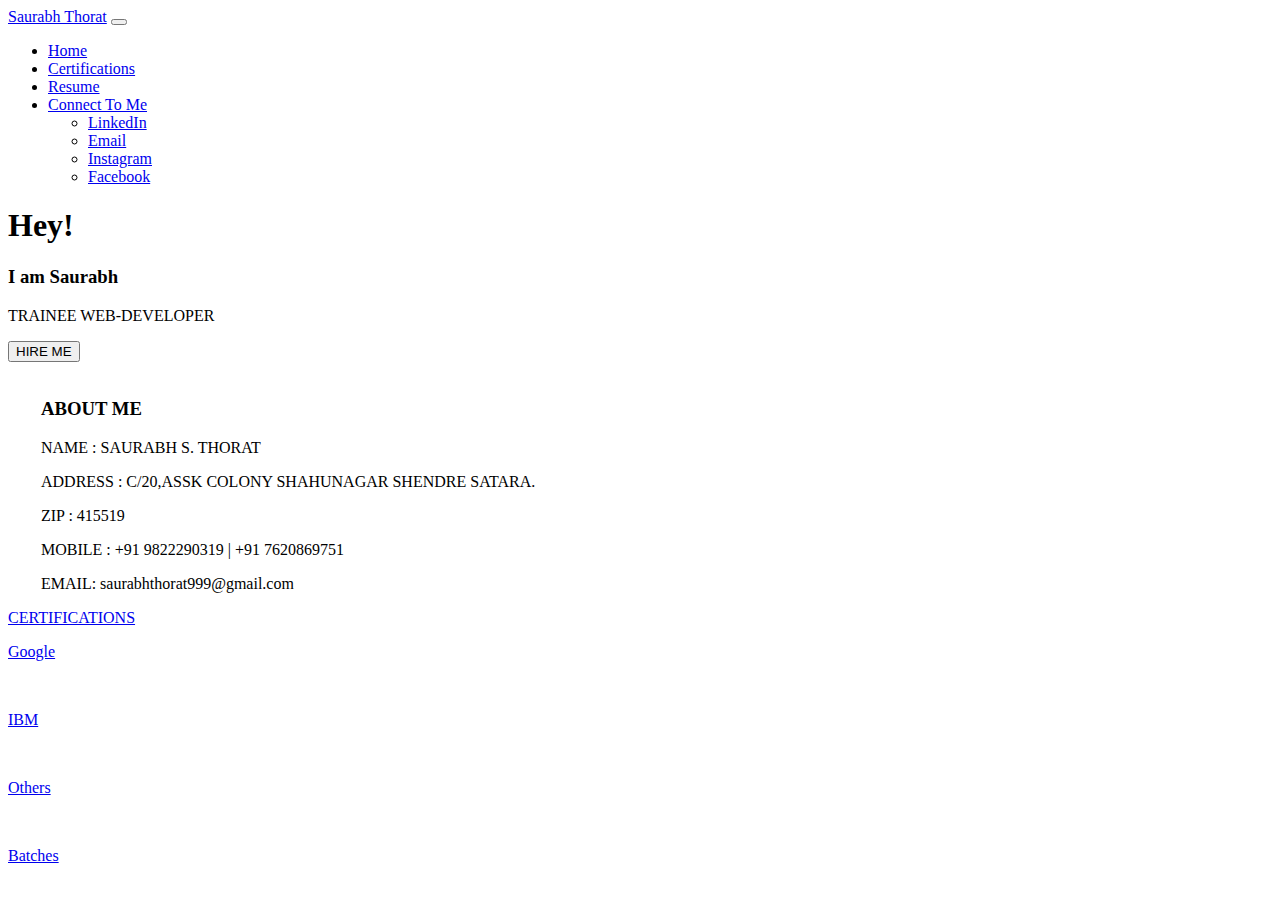
==== index.html @ f39e6c2a "Add files via upload" ====
<!DOCTYPE html>
<html lang="en">
  <head>
    <meta charset="utf-8">
    <meta name="veiwport" content="width=device-width, initial-scale=1,">
    <title>PORTFOLIO</title>
    <link rel="stylesheet" type="text/css" href="css/bootstrap.css">
    <link rel="stylesheet" type="text/css" href="css/style.css">
    <link rel="stylesheet" href="https://use.fontawesome.com/releases/v5.15.1/css/all.css" integrity="sha384-vp86vTRFVJgpjF9jiIGPEEqYqlDwgyBgEF109VFjmqGmIY/Y4HV4d3Gp2irVfcrp" crossorigin="anonymous">
  
  </head>


  <body>
    <div class="social-bar">
      <div class="linkedin"><a href="https://www.linkedin.com/in/saurabh-thorat-594b8b1aa"><i class="a fab fa-linkedin"></i></a></div>

      <div class="email"><a href="mailto:saurabhthorat999@gmail.com"><i class="a fas fa-envelope"></i></a></div>
      <div class="facebook"><a href="https://www.facebook.com/profile.php?id=100004315096310"><i class="a fab fa-facebook-square"></i></a></div>
      <div class="instagram"><a href="https://www.instagram.com/saurabhthorat99/"><i class="a fab fa-instagram"></i></a></div>
      <div class="whatsapp"><a href="https://wa.me/qr/RVSXSX4LTBLAP1"><i class="a fab fa-whatsapp"></i></a></div>
      <div class="mobile"><a href="tel:+91 9822290319"><i class="a fas fa-phone-square-alt"></i></a></div>
    </div>
  	
  	<header>
      <!--NAVBAR -->
<nav class="navbar navbar-expand-lg navbar-light bg-light">
  <div class="container-fluid" id="notification-bar">
    <a class="navbar-brand "  href="index.html"> <i class="fas fa-user-tie"></i> Saurabh Thorat</a>
    <button class="navbar-toggler" type="button" data-bs-toggle="collapse" data-bs-target="#navbarNavDropdown" aria-controls="navbarNavDropdown" aria-expanded="true" aria-label="Toggle navigation">
      <span class="navbar-toggler-icon"></span>
    </button>
    <div class="collapse navbar-collapse" id="navbarNavDropdown">
      <ul class="navbar-nav ml-auto">
        <li class="nav-item">
          <a class="nav-link active" aria-current="page" href="index.html">Home</a>
        </li>
        <li class="nav-item">
          <a class="nav-link" href="#crt" target="_blank">Certifications</a>
        </li>
        <li class="nav-item">
          <a class="nav-link" href="#">Resume</a>
        </li>
        <li class="nav-item dropdown">
          <a class="nav-link dropdown-toggle" href="#" id="navbarDropdownMenuLink" role="button" data-bs-toggle="dropdown" aria-expanded="false">
            Connect To Me
          </a>
          <ul class="dropdown-menu" aria-labelledby="navbarDropdownMenuLink">
            <li><a class="dropdown-item" href="https://www.linkedin.com/in/saurabh-thorat-594b8b1aa" target="_blank">LinkedIn</a></li>
            <li><a class="dropdown-item" href="https://www.linkedin.com/in/saurabh-thorat-594b8b1aa" target="_blank">Email</a></li>
            <li><a class="dropdown-item" href="https://www.instagram.com/saurabhthorat99/" target="_blank">Instagram</a></li>
            <li><a class="dropdown-item" href="https://www.facebook.com/profile.php?id=100004315096310" target="_blank">Facebook</a></li>
          </ul>
        </li>
      </ul>
    </div>
  </div>
</nav>
</header>
<!--NAVBAR CLOSE-->
          <div class="content ">
                    <div>
                      <h1>Hey!</h1>
                      </div>
                    <div>
                      <h3>I am Saurabh </h3>
                    </div>
                      <div>
                      <p>TRAINEE WEB-DEVELOPER</p>
                    </div>

                  <button type="button" class="btn">HIRE ME</button>
          </div>
          <div class="container">
          <div class="row" id="self">
            <div class="col-md-6" id="pic"><img src="images/IMG_20210106_115514.jpg" alt=""></div>
            <div class="col-md-6" id="info" style="padding-left: 33px;">
              <h3>ABOUT ME</h3>
              <p>NAME : SAURABH S. THORAT</p>
              <p>ADDRESS : C/20,ASSK COLONY SHAHUNAGAR SHENDRE SATARA.</p>
              <p>ZIP : 415519</p>
              <p>MOBILE : +91 9822290319 | +91 7620869751</p>
              <p>EMAIL: saurabhthorat999@gmail.com</p>
            </div>
          </div>
          </div>
          <div class="certi" id="crt"><a href="#crt" target="_blank"> CERTIFICATIONS</a>
          </div>
          <div class="container">
         <div class="row justify-content-around" id="cmp">
           <a href="google.html"><p>Google</p>
            <div class="col-md-3" id="first"><img src="images/google-logo.jpg" alt=""></div>
           </a>
           <a href="ibm.html"><p>IBM</p>
            <div class="col-md-3" id="second"><img src="images/ibm-logo.png" alt=""></div>
           </a>
           <a href="other.html"><p>Others</p>
            <div class="col-md-3" id="third"><img src="images/certified.jpg" alt=""> </div>
           </a>
           <a href="batches.html"><p>Batches</p>
            <div class="col-md-3" id="fourth"><img src="images/batches.png" alt=""> </div>
           </a>
                     
          </div>
          </div>
         
      <script src="https://cdn.jsdelivr.net/npm/bootstrap@5.0.0-beta1/dist/js/bootstrap.bundle.min.js" integrity="sha384-ygbV9kiqUc6oa4msXn9868pTtWMgiQaeYH7/t7LECLbyPA2x65Kgf80OJFdroafW" crossorigin="anonymous"></script>
  </body>
</html>
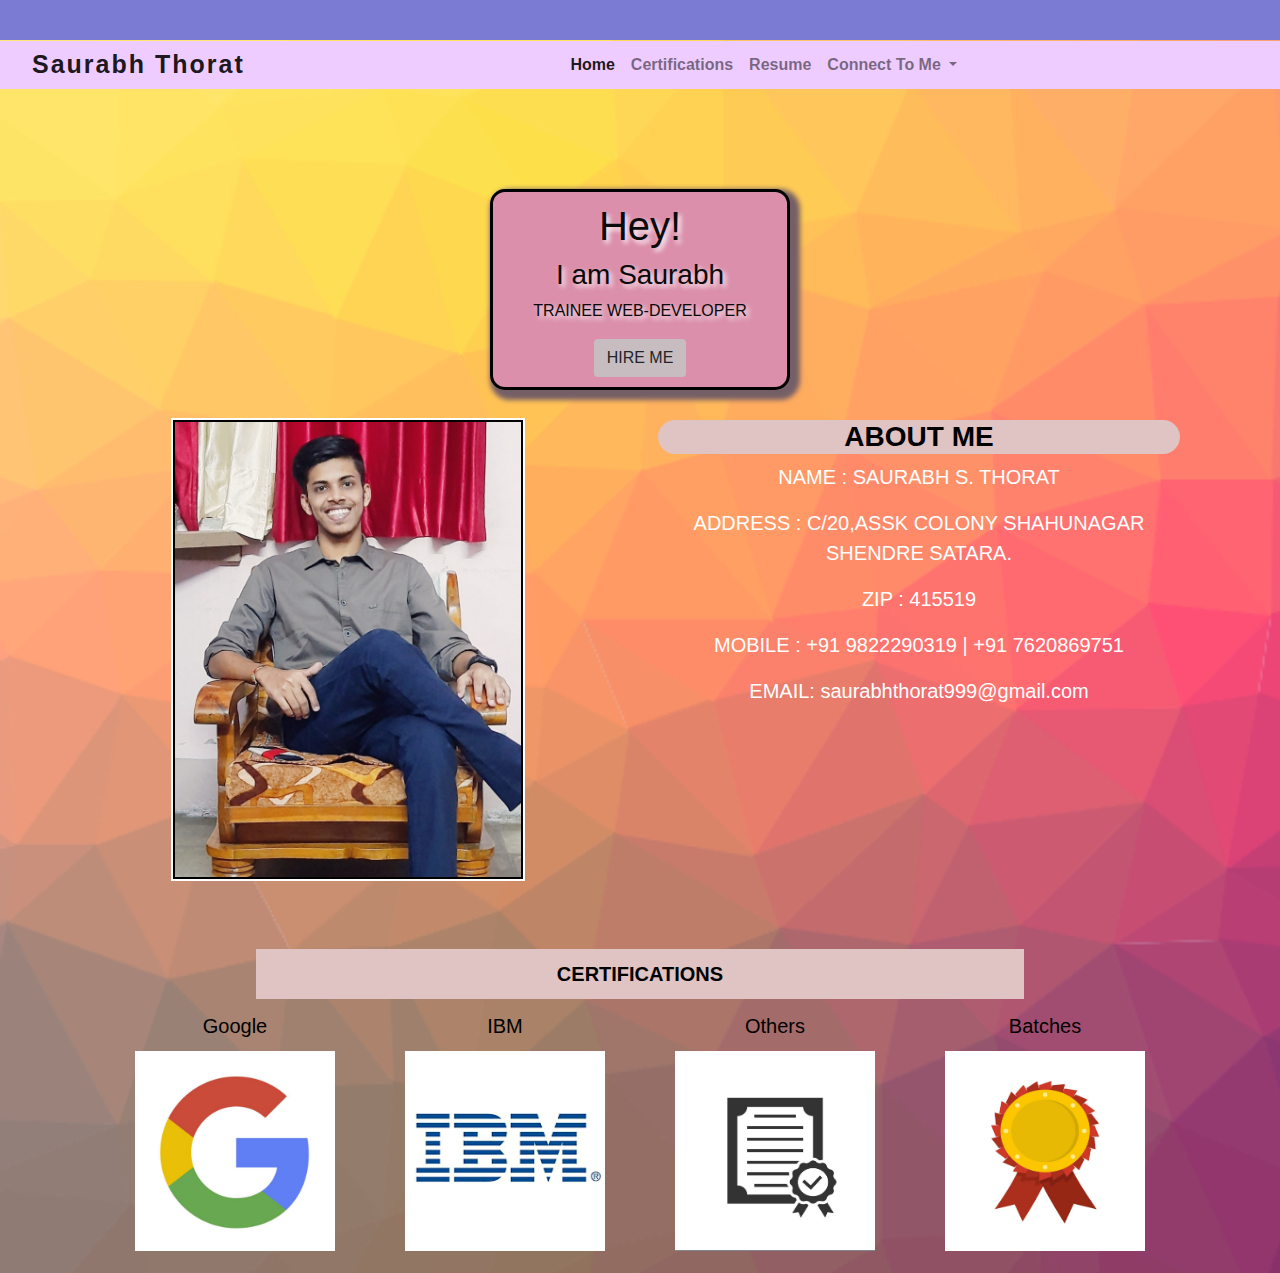
==== commit 419971df: "Update index.html" ====
--- a/index.html
+++ b/index.html
@@ -4,7 +4,7 @@
     <meta charset="utf-8">
     <meta name="veiwport" content="width=device-width, initial-scale=1,">
     <title>PORTFOLIO</title>
-    <link rel="stylesheet" type="text/css" href="css/bootstrap.css">
+    <link rel="stylesheet" type="text/css" href="css/bootstrap.min.css">
     <link rel="stylesheet" type="text/css" href="css/style.css">
     <link rel="stylesheet" href="https://use.fontawesome.com/releases/v5.15.1/css/all.css" integrity="sha384-vp86vTRFVJgpjF9jiIGPEEqYqlDwgyBgEF109VFjmqGmIY/Y4HV4d3Gp2irVfcrp" crossorigin="anonymous">
   
@@ -47,7 +47,7 @@
           </a>
           <ul class="dropdown-menu" aria-labelledby="navbarDropdownMenuLink">
             <li><a class="dropdown-item" href="https://www.linkedin.com/in/saurabh-thorat-594b8b1aa" target="_blank">LinkedIn</a></li>
-            <li><a class="dropdown-item" href="https://www.linkedin.com/in/saurabh-thorat-594b8b1aa" target="_blank">Email</a></li>
+            <li><a class="dropdown-item" href="mailto:saurabhthorat999@gmail.com" target="_blank">Email</a></li>
             <li><a class="dropdown-item" href="https://www.instagram.com/saurabhthorat99/" target="_blank">Instagram</a></li>
             <li><a class="dropdown-item" href="https://www.facebook.com/profile.php?id=100004315096310" target="_blank">Facebook</a></li>
           </ul>
@@ -107,4 +107,4 @@
       <script src="https://cdn.jsdelivr.net/npm/bootstrap@5.0.0-beta1/dist/js/bootstrap.bundle.min.js" integrity="sha384-ygbV9kiqUc6oa4msXn9868pTtWMgiQaeYH7/t7LECLbyPA2x65Kgf80OJFdroafW" crossorigin="anonymous"></script>
   </body>
 </html>
-  +  
--- a/css/style.css
+++ b/css/style.css
@@ -0,0 +1,263 @@
+
+body{
+	background-color: #ddd1e3;
+	background-image: url(../images/cool-background\(5\).png);
+	background-repeat: no-repeat;
+	background-size: cover;
+	box-sizing: border-box;
+	font-family: -apple-system, BlinkMacSystemFont, 'Segoe UI', Roboto, Oxygen, Ubuntu, Cantarell, 'Open Sans', 'Helvetica Neue', sans-serif;
+	
+}
+.navbar{
+	padding: 0px;
+	
+}
+#notification-bar{
+	margin-top: -6px;
+}
+.social-bar{
+	display:inline-block;
+	width: 100%;
+	margin-bottom: 0px;
+	padding: 5px;
+	text-decoration-style: none;
+	 background-color:rgb(123, 123, 211); 
+
+}
+.a:hover{
+	color: rgb(19, 4, 1);
+	transition: all 50ms 0s ease-in-out;
+	transform: scale(2);
+	}
+.linkedin{
+	margin-left: 10px;
+	float: left;
+	padding: 3px;
+	text-align: center;
+
+}
+	.email{
+	padding: 3px;
+	float: left;
+	margin-left: 10px;
+	text-align: center;	
+}
+
+.instagram{
+	padding: 3px;
+	float: left;
+	margin-left: 10px;
+	text-align: center;
+}
+
+.facebook{
+	float: left;
+	padding: 3px;
+	margin-left: 10px;
+	text-align: center;	
+}
+.whatsapp{
+	float: left;
+	padding: 3px;
+	margin-left: 10px;
+	text-align: center;	
+}
+.mobile{
+	float: left;
+	padding: 3px;
+	margin-left: 10px;
+	text-align: center;	
+}
+#notification-bar{
+	background-color: #eeccff;
+	
+	}
+.navbar-brand{
+	font-weight: bolder;
+	font-size: 25px;
+	letter-spacing: 2px;
+	margin-left: 15px;
+}
+.navbar-nav li:hover{
+	background-color: white;
+}
+.dropdown-menu{
+	background-color: #eeccff;
+	text-align:center;
+	border: none;
+
+}
+.navbar-nav{
+	text-align: center;
+	align-items: center;
+	margin: auto;
+	color: black;
+	font-weight: bold;
+
+}
+ .content{
+  	color: #0a0a0a;
+  	margin:auto;
+  	margin-top: 100px;
+ 	width:300px;
+ 	padding: 10px 8px 10px 8px ;	
+ 	text-align: center;
+ 	background-color: #db8fab;	
+ 	border:3px solid black;
+ 	border-radius: 15px;
+	box-shadow: 5px  5px 5px 5px #755f67;
+	text-shadow: 3px 3px 5px white;
+}
+.btn{
+	background-color: #c7bdc1;
+	animation-name: sample;
+	animation-iteration-count: infinite;
+    animation-duration: 1s;
+    animation-timing-function: ease-in-out;
+    animation-direction: alternate;
+}
+@keyframes sample{
+	from{background-color: black;color: white;}
+	to{background-color: white;color: black}
+}
+.btn:hover{
+	background-color: black;
+	color: white;
+	
+	
+}
+#self{
+	color:white;
+	margin-top: 20px;
+	height: 100%;
+	margin-top: 30px;
+	display: inline-flex;
+	width: 100%;
+	font-size: 20px;
+
+}
+
+.col-md-6 img{
+	width: 350px;
+	border: 2px solid black;
+	outline: 2px solid white;
+	align-content: center;
+	margin-bottom: 20px;
+}
+
+ @media (width<=750px){
+	#info{
+		padding-left: 50px;
+	}
+*}
+ #info h3{
+	background-color:rgb(224, 195, 195);
+	color: black;
+	font-weight: bolder;
+	border-radius: 40px;
+	
+ }
+
+ #info p{
+	color: rgb(255, 255, 255);
+	 font-weight:450;
+	 font-family:-apple-system, BlinkMacSystemFont, 'Segoe UI', Roboto, Oxygen, Ubuntu, Cantarell, 'Open Sans', 'Helvetica Neue', sans-serif;
+	
+ }
+  
+ 
+.certi{
+	text-align: center;
+	color: black;
+	font-size: 20px;
+	font-family: Arial, Helvetica, sans-serif;
+	font-weight: bolder;
+	margin:auto;
+	width: 60%;
+	height: 50px;
+	padding-top: 10px;
+	text-decoration-style:none;
+	margin-top: 30px;
+	background-color: rgb(224, 195, 195);
+	text-decoration-style:none;
+	
+}
+.row{
+	text-align: center;
+	margin-bottom: 20px;
+
+}
+.row div{
+	padding-left: 0px;
+	padding-right: 0px;
+}
+
+
+#cmp{
+	margin-left: 15px;
+	margin-right: 15px;
+}
+#cmp p{
+	margin-top: 10px;
+	margin-bottom: -10px;
+	text-align: center;
+	
+	font-size: 20px;
+
+}
+#first{
+	
+	margin-top: 20px;
+	width: 200px;
+	height: 200px;
+	background-repeat: no-repeat;
+	background-size: cover;
+	
+}
+
+a{
+	text-decoration: none;
+	color: black;
+	padding: 2px;
+	margin: auto;
+}
+#second{
+	
+	margin-top: 20px;
+	width: 200px;
+	height: 200px;
+
+	background-repeat: no-repeat;
+	background-size: cover;
+}
+#third{
+	
+	margin-top: 20px;
+	width: 200px;
+	height: 200px;
+	background-repeat: no-repeat;
+	background-size: cover;
+
+}
+ #fourth{
+	margin-top: 20px;
+	width: 200px;
+	height: 200px;
+	background-repeat: no-repeat;
+	background-size: cover;
+	
+} 
+#cmp img{
+	width: 200px;
+	height: 200px;
+}
+.row a:hover{
+	margin-top: 20px;
+	margin-bottom: 20px;
+	transform: scale(1.1);
+	color: black;
+}
+.certi a:hover{
+	background:rgb(2, 19, 29);
+	color: white;
+}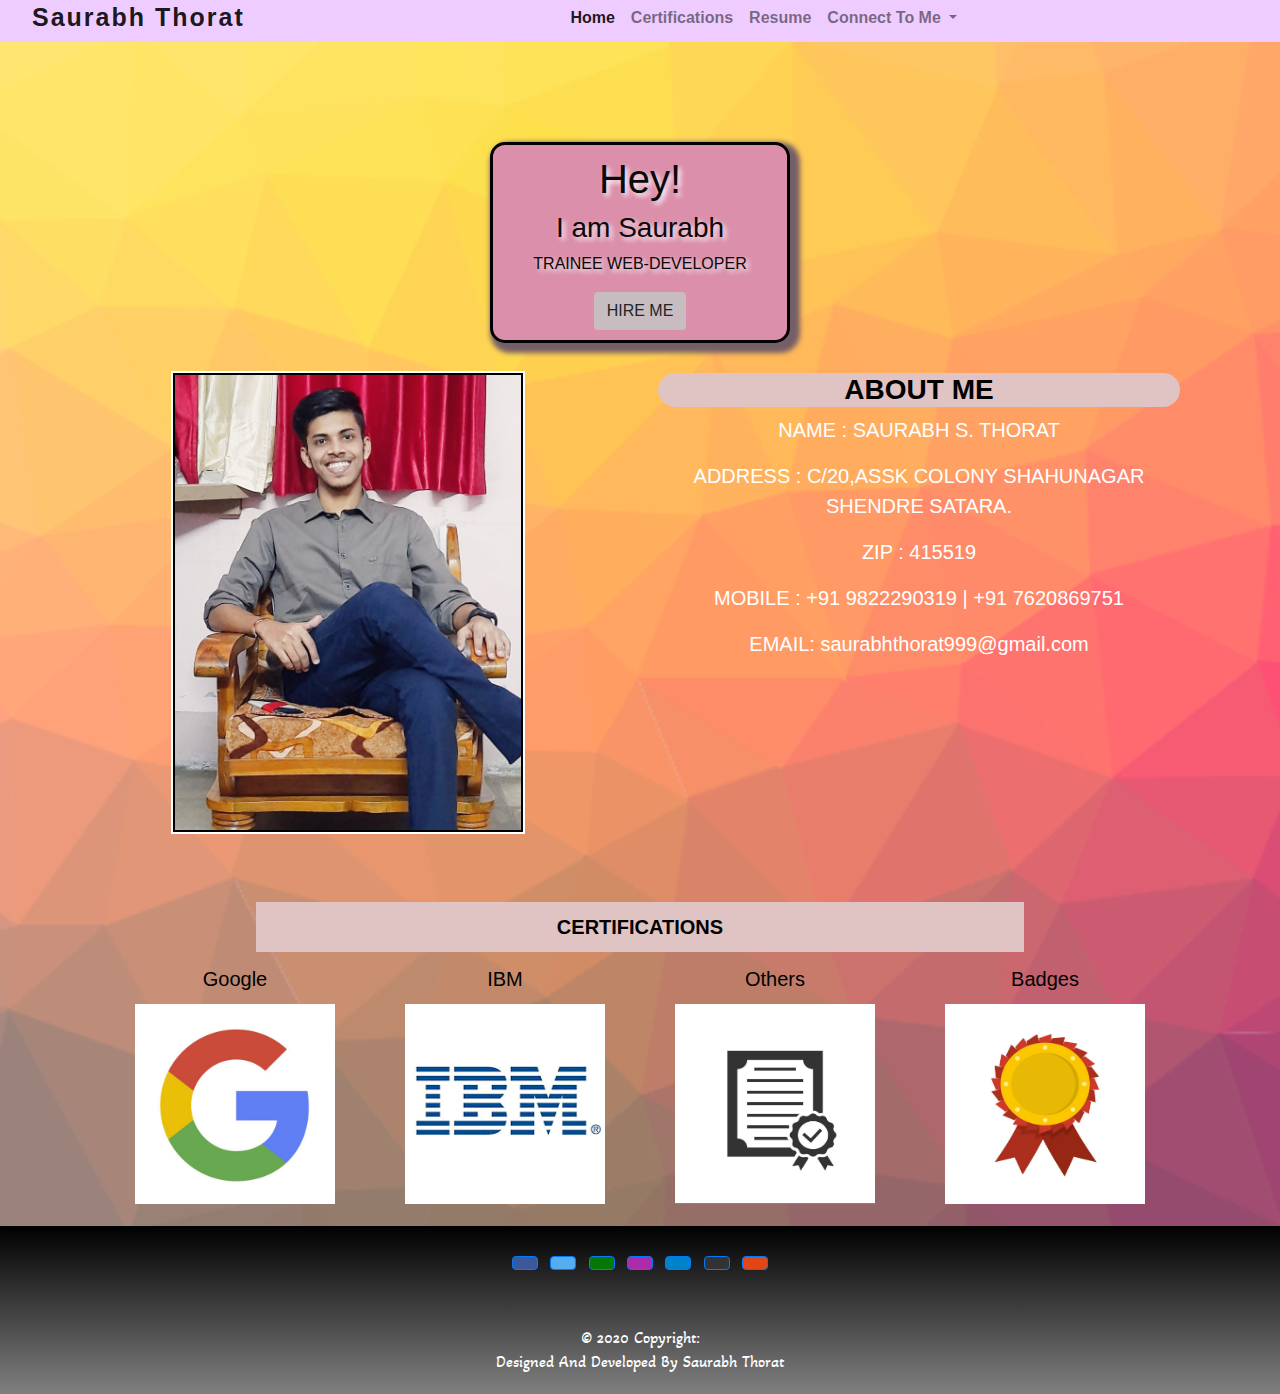
==== commit 33274b92: "Update index.html" ====
--- a/index.html
+++ b/index.html
@@ -2,27 +2,22 @@
 <html lang="en">
   <head>
     <meta charset="utf-8">
-    <meta name="veiwport" content="width=device-width, initial-scale=1,">
+    <meta name="veiwport" content="width=device-width, initial-scale=1">
     <title>PORTFOLIO</title>
-    <link rel="stylesheet" type="text/css" href="css/bootstrap.min.css">
+    <link rel="stylesheet" type="text/css" href="css/bootstrap.css">
     <link rel="stylesheet" type="text/css" href="css/style.css">
     <link rel="stylesheet" href="https://use.fontawesome.com/releases/v5.15.1/css/all.css" integrity="sha384-vp86vTRFVJgpjF9jiIGPEEqYqlDwgyBgEF109VFjmqGmIY/Y4HV4d3Gp2irVfcrp" crossorigin="anonymous">
+    <link rel="preconnect" href="https://fonts.gstatic.com">
+<link href="https://fonts.googleapis.com/css2?family=Akaya+Telivigala&display=swap" rel="stylesheet">
+<link rel="preconnect" href="https://fonts.gstatic.com">
+<link href="https://fonts.googleapis.com/css2?family=Akaya+Telivigala&display=swap" rel="stylesheet">
+
   
   </head>
 
 
   <body>
-    <div class="social-bar">
-      <div class="linkedin"><a href="https://www.linkedin.com/in/saurabh-thorat-594b8b1aa"><i class="a fab fa-linkedin"></i></a></div>
-
-      <div class="email"><a href="mailto:saurabhthorat999@gmail.com"><i class="a fas fa-envelope"></i></a></div>
-      <div class="facebook"><a href="https://www.facebook.com/profile.php?id=100004315096310"><i class="a fab fa-facebook-square"></i></a></div>
-      <div class="instagram"><a href="https://www.instagram.com/saurabhthorat99/"><i class="a fab fa-instagram"></i></a></div>
-      <div class="whatsapp"><a href="https://wa.me/qr/RVSXSX4LTBLAP1"><i class="a fab fa-whatsapp"></i></a></div>
-      <div class="mobile"><a href="tel:+91 9822290319"><i class="a fas fa-phone-square-alt"></i></a></div>
-    </div>
-  	
-  	<header>
+    <header>
       <!--NAVBAR -->
 <nav class="navbar navbar-expand-lg navbar-light bg-light">
   <div class="container-fluid" id="notification-bar">
@@ -47,9 +42,10 @@
           </a>
           <ul class="dropdown-menu" aria-labelledby="navbarDropdownMenuLink">
             <li><a class="dropdown-item" href="https://www.linkedin.com/in/saurabh-thorat-594b8b1aa" target="_blank">LinkedIn</a></li>
-            <li><a class="dropdown-item" href="mailto:saurabhthorat999@gmail.com" target="_blank">Email</a></li>
+            <li><a class="dropdown-item" href="https://www.linkedin.com/in/saurabh-thorat-594b8b1aa" target="_blank">Email</a></li>
             <li><a class="dropdown-item" href="https://www.instagram.com/saurabhthorat99/" target="_blank">Instagram</a></li>
             <li><a class="dropdown-item" href="https://www.facebook.com/profile.php?id=100004315096310" target="_blank">Facebook</a></li>
+
           </ul>
         </li>
       </ul>
@@ -69,7 +65,7 @@
                       <p>TRAINEE WEB-DEVELOPER</p>
                     </div>
 
-                  <button type="button" class="btn">HIRE ME</button>
+                  <button type="button" class="btn" id="hiremebtn">HIRE ME</button>
           </div>
           <div class="container">
           <div class="row" id="self">
@@ -89,7 +85,7 @@
           <div class="container">
          <div class="row justify-content-around" id="cmp">
            <a href="google.html"><p>Google</p>
-            <div class="col-md-3" id="first"><img src="images/google-logo.jpg" alt=""></div>
+            <div class="col-md-3 col-sm-12" id="first"><img src="images/google-logo.jpg" alt=""></div>
            </a>
            <a href="ibm.html"><p>IBM</p>
             <div class="col-md-3" id="second"><img src="images/ibm-logo.png" alt=""></div>
@@ -97,13 +93,92 @@
            <a href="other.html"><p>Others</p>
             <div class="col-md-3" id="third"><img src="images/certified.jpg" alt=""> </div>
            </a>
-           <a href="batches.html"><p>Batches</p>
+           <a href="badges.html"><p>Badges</p>
             <div class="col-md-3" id="fourth"><img src="images/batches.png" alt=""> </div>
            </a>
                      
           </div>
           </div>
          
+      
+     
+      <footer class="bg-light text-center text-white">
+        <!-- Grid container -->
+        <div class="container p-4 pb-0" >
+          <!-- Section: Social media -->
+          <section class="mb-4">
+            <!-- Facebook -->
+            <a
+              class="btn btn-primary btn-floating m-1"
+              style="background-color: #3b5998;"
+              href="https://www.facebook.com/profile.php?id=100004315096310"
+              role="button"
+              ><i class="fab fa-facebook-f"></i
+            ></a>
+      
+            <!-- Gmail -->
+            <a
+              class="btn btn-primary btn-floating m-1"
+              style="background-color: #55acee;"
+              href="#!"
+              role="button"
+              ><i class="a fas fa-envelope"></i
+            ></a>
+      
+            <!-- whatsapp -->
+            <a
+              class="btn btn-primary btn-floating m-1"
+              style="background-color: #057705;"
+              href="mailto:saurabhthorat999@gmail.com"
+              role="button"
+              ><i class="fab fa-whatsapp"></i
+            ></a>
+      
+            <!-- Instagram -->
+            <a
+              class="btn btn-primary btn-floating m-1"
+              style="background-color: #ac2bac;"
+              href="https://www.instagram.com/saurabhthorat99/"
+              role="button"
+              ><i class="fab fa-instagram"></i
+            ></a>
+      
+            <!-- Linkedin -->
+            <a
+              class="btn btn-primary btn-floating m-1"
+              style="background-color: #0082ca;"
+              href="https://www.linkedin.com/in/saurabh-thorat-594b8b1aa"
+              role="button"
+              ><i class="fab fa-linkedin-in"></i
+            ></a>
+            <!-- Github -->
+            <a
+              class="btn btn-primary btn-floating m-1"
+              style="background-color: #333333;"
+              href="#!"
+              role="button"
+              ><i class="fab fa-github"></i
+            ></a>
+            <!-- Telephone -->
+            <a
+              class="btn btn-primary btn-floating m-1"
+              style="background-color: #e24617;"
+              href="tel:+91 9822290319"
+              role="button"
+              ><i class="a fas fa-phone-square-alt"></i
+            ></a>
+          </section>
+          <!-- Section: Social media -->
+        </div>
+        <!-- Grid container -->
+      
+        <!-- Copyright -->
+        <div class="text-center p-1">
+          
+         <p id="footer-name">© 2020 Copyright: <br> Designed And Developed By Saurabh Thorat</p>
+        </div>
+        <!-- Copyright -->
+      </footer>
       <script src="https://cdn.jsdelivr.net/npm/bootstrap@5.0.0-beta1/dist/js/bootstrap.bundle.min.js" integrity="sha384-ygbV9kiqUc6oa4msXn9868pTtWMgiQaeYH7/t7LECLbyPA2x65Kgf80OJFdroafW" crossorigin="anonymous"></script>
   </body>
 </html>
--- a/css/style.css
+++ b/css/style.css
@@ -24,7 +24,7 @@
 	 background-color:rgb(123, 123, 211); 
 
 }
-.a:hover{
+.social-bar a:hover{
 	color: rgb(19, 4, 1);
 	transition: all 50ms 0s ease-in-out;
 	transform: scale(2);
@@ -108,7 +108,7 @@
 	box-shadow: 5px  5px 5px 5px #755f67;
 	text-shadow: 3px 3px 5px white;
 }
-.btn{
+#hiremebtn{
 	background-color: #c7bdc1;
 	animation-name: sample;
 	animation-iteration-count: infinite;
@@ -134,6 +134,7 @@
 	display: inline-flex;
 	width: 100%;
 	font-size: 20px;
+	
 
 }
 
@@ -145,11 +146,11 @@
 	margin-bottom: 20px;
 }
 
- @media (width<=750px){
+ @media (width <=750px){
 	#info{
 		padding-left: 50px;
 	}
-*}
+}
  #info h3{
 	background-color:rgb(224, 195, 195);
 	color: black;
@@ -252,12 +253,24 @@
 	height: 200px;
 }
 .row a:hover{
-	margin-top: 20px;
+	/* margin-top: 20px;
 	margin-bottom: 20px;
 	transform: scale(1.1);
-	color: black;
+	color: black; */
+	transform: translateY(10px);
+	transition: transform .5s ease;
 }
 .certi a:hover{
 	background:rgb(2, 19, 29);
 	color: white;
-}+}
+
+#footer-name{
+	color: white;
+	font-family: 'Akaya Telivigala', cursive;
+}
+
+footer{
+	background:linear-gradient(black,grey);
+
+}
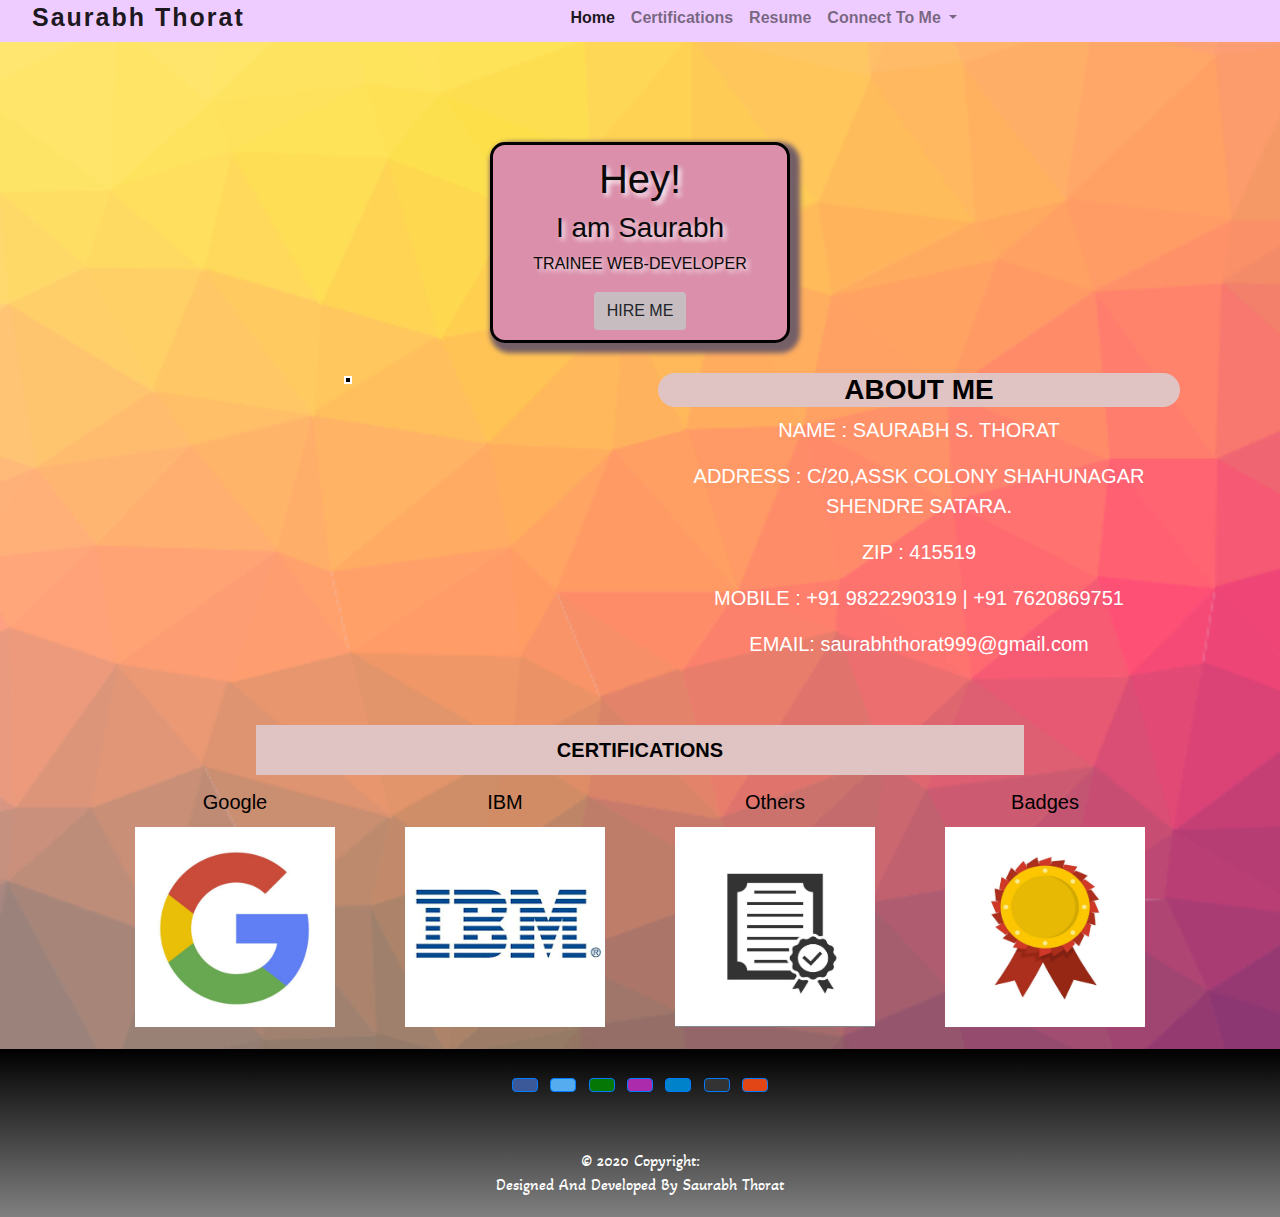
==== commit 13ffa9a3: "Update index.html" ====
--- a/index.html
+++ b/index.html
@@ -69,7 +69,7 @@
           </div>
           <div class="container">
           <div class="row" id="self">
-            <div class="col-md-6" id="pic"><img src="images/IMG_20210106_115514.jpg" alt=""></div>
+            <div class="col-md-6" id="pic"><img src="https://drive.google.com/file/d/1LYOUdfM8FQgCbAAehZi8NrsSo7SlMU8x/view?usp=sharing" alt=""></div>
             <div class="col-md-6" id="info" style="padding-left: 33px;">
               <h3>ABOUT ME</h3>
               <p>NAME : SAURABH S. THORAT</p>
@@ -120,7 +120,7 @@
             <a
               class="btn btn-primary btn-floating m-1"
               style="background-color: #55acee;"
-              href="#!"
+              href="mailto:saurabhthorat999@gmail.com"
               role="button"
               ><i class="a fas fa-envelope"></i
             ></a>
@@ -129,7 +129,7 @@
             <a
               class="btn btn-primary btn-floating m-1"
               style="background-color: #057705;"
-              href="mailto:saurabhthorat999@gmail.com"
+              href="https://wa.me/qr/RVSXSX4LTBLAP1"
               role="button"
               ><i class="fab fa-whatsapp"></i
             ></a>
@@ -155,7 +155,7 @@
             <a
               class="btn btn-primary btn-floating m-1"
               style="background-color: #333333;"
-              href="#!"
+              href="https://github.com/saurabhthorat999"
               role="button"
               ><i class="fab fa-github"></i
             ></a>
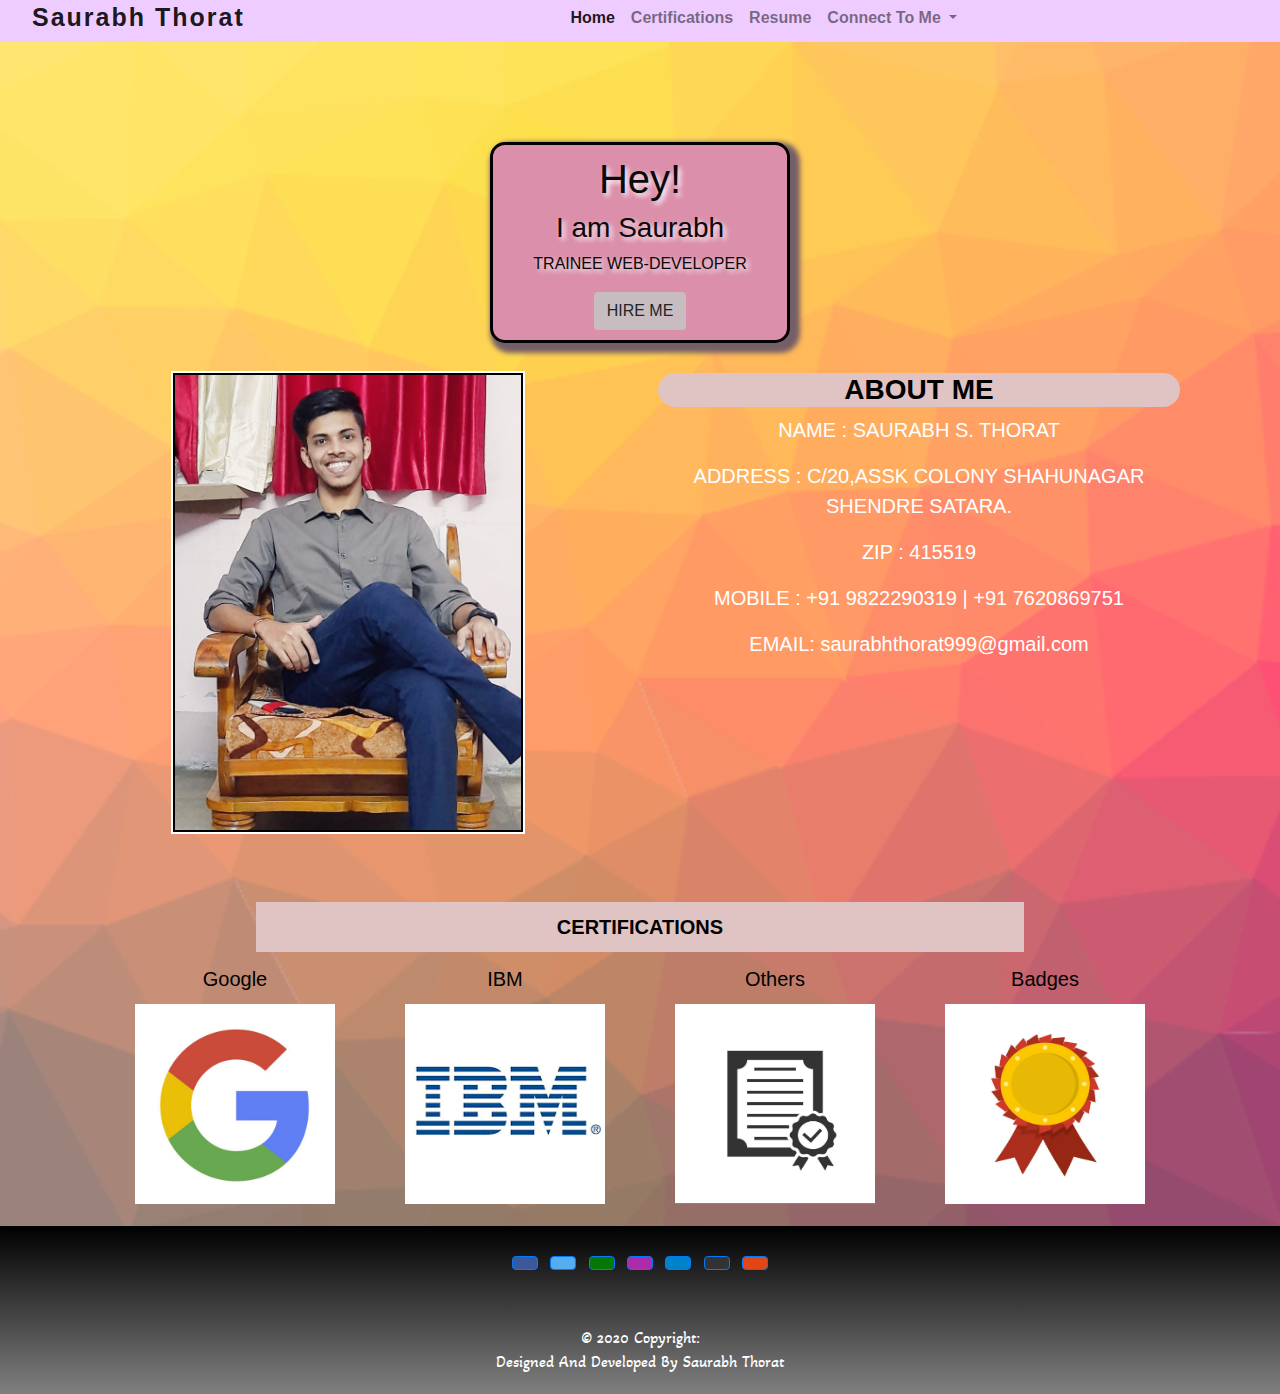
==== commit 952001ac: "Update index.html" ====
--- a/index.html
+++ b/index.html
@@ -69,7 +69,7 @@
           </div>
           <div class="container">
           <div class="row" id="self">
-            <div class="col-md-6" id="pic"><img src="https://drive.google.com/file/d/1LYOUdfM8FQgCbAAehZi8NrsSo7SlMU8x/view?usp=sharing" alt=""></div>
+            <div class="col-md-6" id="pic"><img src="images/IMG_20210106_115514.jpg" alt=""></div>
             <div class="col-md-6" id="info" style="padding-left: 33px;">
               <h3>ABOUT ME</h3>
               <p>NAME : SAURABH S. THORAT</p>
